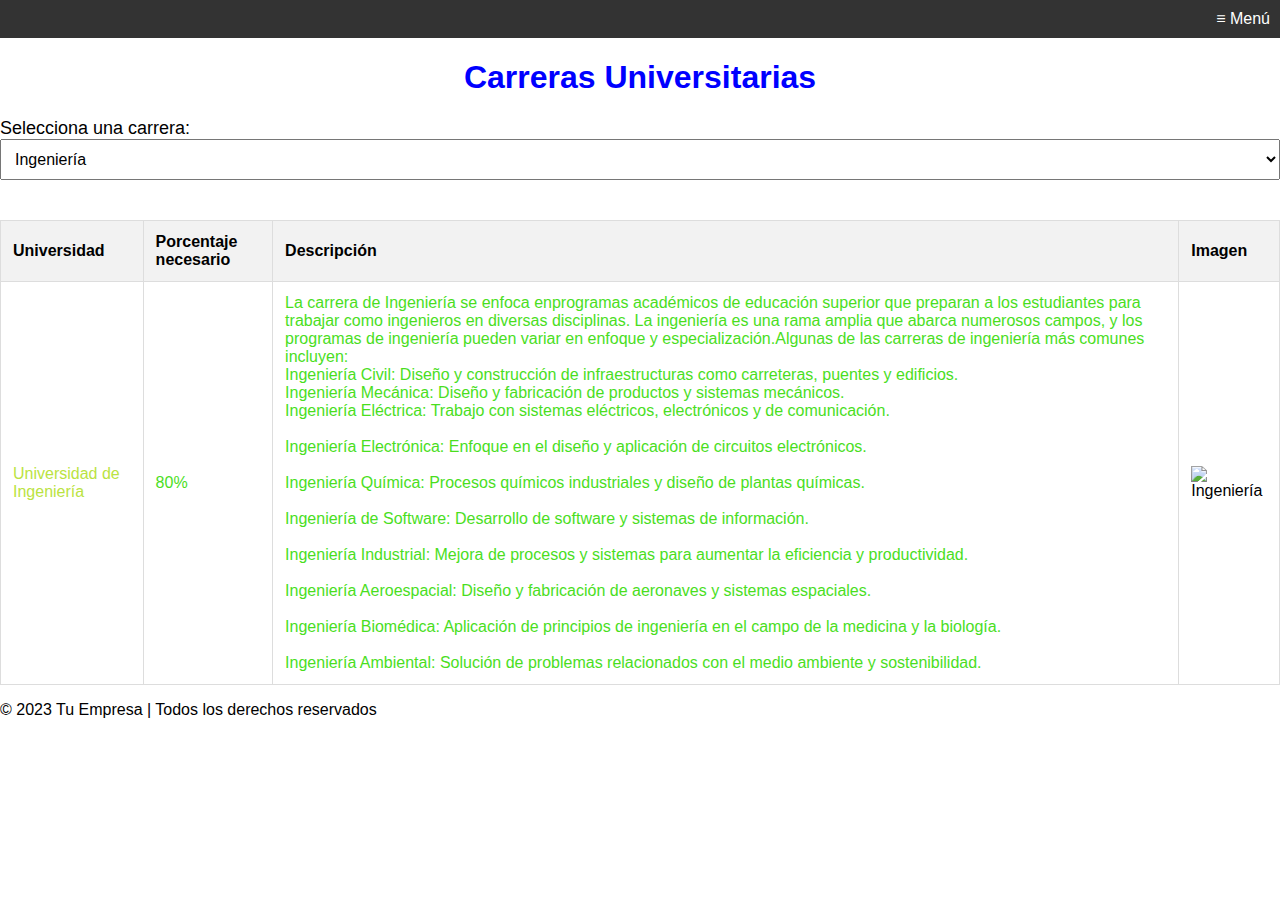
==== index.html @ 92fb075a "Create index.html" ====
<!DOCTYPE html>
<html lang="es">
<head>       
    <meta charset="UTF-8">
    <meta name="viewport" content="width=device-width, initial-scale=1.0">
    <title>Carreras Universitarias</title>
    <link rel="icon" type="image/jpg" href="foto.png">
      <link rel="styles.css" href="styles.css">
    <style>
        body {
            background-image: url('foto1.jpeg');
             background-size: cover; /* Para cubrir todo el fondo */
            font-family: 'Arial', sans-serif;
            margin: 0;
            padding: 0;
            background-color: #CBE12B
            margin: 0;
            padding: 0;
          
        }

        header {
            background-color: #333;
            color: #fff;
            padding: 10px;
            text-align: right;
        }

        nav {
            display: none;
            position: fixed;
            top: 60px;
            right: 0;
            width: 100%;
            background-color: #333;
            padding: 10px;
            overflow-x: auto; /* Agregamos una barra de desplazamiento horizontal */
            max-width: 100vw; /* Limitamos la anchura del menú */
        }

        nav a {
            display: block;
            color: #fff;
            text-decoration: none;
            padding: 8px;
            margin-bottom: 5px;
        }

        nav a:hover {
            background-color: #555;
        }

        #menuIcon {
            display: none;
            cursor: pointer;
        }

        @media only screen and (max-width: 600px) {
            nav {
                display: none;
                position: static;
                width: 100%;
                text-align: center;
                background-color: #333;
            }

            nav a {
                display: inline-block;
                margin: 0 10px;
            }

            #menuIcon {
                display: block;
            }
        }

        h1 {
            text-align: center;
            color: #333;
        }

        label {
            display: block;
            margin-top: 10px;
            font-size: 18px;
        }

        select {
            padding: 10px;
            font-size: 16px;
            width: 100%;
            margin-bottom: 20px;
        }

        table {
            width: 100%;
            border-collapse: collapse;
            margin-top: 20px;
        }

        th, td {
            border: 1px solid #ddd;
            padding: 12px;
            text-align: left;
        }

        th {
            background-color: #f2f2f2;
        }

        tr:hover {
            background-color: #e5e5e5;
        }

        img {
            max-width: 100px;
            height: auto;
        }

        /* Estilo adicional para la tabla en pantallas pequeñas */
        @media only screen and (max-width: 600px) {
            table {
                border: 1px solid #ddd;
            }

            th, td {
                border: none;
                border-bottom: 1px solid #ddd;
                display: block;
                text-align: center;
            }

            th {
                background-color: #f4f4f4;
            }

            header {
                text-align: left;
            }
        }
    </style>
</head>
<body>

    <header>
   

        <span id="uno.js">&#8801; Menú</span>
        <nav>
            <a href="pi.html" target="_blank">Principal</a>
            <a href="se.html" target="_blank">Secundarios</a>
            <!-- Agrega más enlaces según sea necesario -->
        </nav>
    </header>

    <h1 style="color: blue;"> Carreras Universitarias</h1>

    <label for="carreras">Selecciona una carrera:</label>
    <select id="carreras" onchange="mostrarPorcentaje()">
        <option value="ingenieria" style="color: blue;">Ingeniería</option>
        <option value="medicina" style="color: blue;">Medicina</option>
        <option value="economia" style="color: blue;" >Economía</option>
        <!-- Agrega más opciones según sea necesario -->
    </select>
  
    <table id="tablaPorcentaje">
        <tr>
            <th>Universidad</th>
            <th>Porcentaje necesario</th>
            <th>Descripción</th>
            <th>Imagen</th>
        </tr>
        <tr id="ingenieria">
            <td style="color: #BAE342">Universidad de Ingeniería</td>
            <td  style="color: #4ADE1E">80%</td>
            <td style="color: #4ADE1E">La carrera de Ingeniería se enfoca enprogramas académicos de educación superior que preparan a los estudiantes para trabajar como ingenieros en diversas disciplinas. La ingeniería es una rama amplia que abarca numerosos campos, y los programas de ingeniería pueden variar en enfoque y especialización.Algunas de las carreras de ingeniería más comunes incluyen:

     <br> Ingeniería Civil: Diseño y construcción de infraestructuras como carreteras, puentes y edificios.

       <br>Ingeniería Mecánica: Diseño y fabricación de productos y sistemas mecánicos.

 <br>Ingeniería Eléctrica: Trabajo con sistemas eléctricos, electrónicos y de comunicación.
 <br>
 <br>Ingeniería Electrónica: Enfoque en el diseño y aplicación de circuitos electrónicos.
 <br>
 <br>Ingeniería Química: Procesos químicos industriales y diseño de plantas químicas.
 <br>
 <br>Ingeniería de Software: Desarrollo de software y sistemas de información.
 <br>
 <br>Ingeniería Industrial: Mejora de procesos y sistemas para aumentar la eficiencia y productividad.
 <br>
 <br>Ingeniería Aeroespacial: Diseño y fabricación de aeronaves y sistemas espaciales.
 <br>
 <br>Ingeniería Biomédica: Aplicación de principios de ingeniería en el campo de la medicina y la biología.
 <br>
 <br>Ingeniería Ambiental: Solución de problemas relacionados con el medio ambiente y sostenibilidad.</td>
            <td><img src="foto.jpg" alt="Ingeniería" height="400"></td>
        </tr>

        <tr id="medicina" style="display:none" >
            <td style="color: #BAE342">Universidad de Medicina</td>
            <td  style="color: #4ADE1E">90%</td>
            <td style="color: #4ADE1E">La carrera de Medicina se centra en la disciplina académica y profesional que prepara a los estudiantes para convertirse en médicos, profesionales de la salud que diagnostican, tratan y previenen enfermedades en seres humanos. Aquí hay algunos aspectos clave de la carrera de medicina:

<br>Duración del Programa:

La duración de la carrera de medicina varía según el país, pero generalmente, se lleva a cabo a nivel universitario y suele durar entre 5 y 7 años.
<br>Requisitos de Admisión:

Los requisitos de admisión pueden variar según la institución y el país. Sin embargo, en la mayoría de los casos, se requiere un título de educación secundaria, y se deben aprobar exámenes de ingreso específicos.
<br>Estructura del Programa:

Los primeros años suelen centrarse en cursos teóricos y científicos, como anatomía, fisiología, bioquímica y microbiología.
A medida que avanzan, los estudiantes participan en prácticas clínicas y rotaciones en hospitales para adquirir experiencia práctica.
<br>Especializaciones y Residencia:

Después de completar la carrera de medicina, muchos médicos eligen especializarse en un área específica, como cirugía, pediatría, ginecología, etc.
Para especializarse, los médicos suelen realizar programas de residencia que pueden durar varios años.
<br>Licencia y Certificación:

Después de completar la educación y la residencia, los médicos deben obtener una licencia para practicar. Esto generalmente implica aprobar un examen de licencia médica.
Algunos médicos también buscan certificaciones adicionales en sus áreas de especialización.
<br>Ética y Deontología Médica:

La ética médica es un componente crucial de la formación médica. Los estudiantes aprenden sobre la responsabilidad, la confidencialidad y la relación médico-paciente.
<br>Desarrollo Profesional Continuo:

Dado que la medicina es un campo en constante evolución, los médicos participan en el desarrollo profesional continuo para mantenerse actualizados sobre avances médicos, tecnologías y prácticas.
<br>Habilidades Personales:
Además de los conocimientos técnicos, los médicos necesitan habilidades interpersonales, empatía y habilidades de comunicación efectivas para interactuar adecuadamente con los pacientes y otros profesionales de la salud..</td>
            <td><img src="medicina.jpeg" alt="Medicina"></td>
        </tr>

        <tr id="economia" style="display:none" >
            <td style="color:#BAE342" >Universidad de Economía</td>
            <td  style="color: #4ADE1E">75%</td>
            <td style="color: #4ADE1E">La carrera de Economía aborda la disciplina que estudia cómo se asignan los recursos escasos para satisfacer las necesidades humanas. Aquí hay algunos conceptos clave relacionados con la economía:

<br>Oferta y Demanda:
La ley de oferta y demanda es fundamental en economía. Establece que el precio de un bien o servicio se establece en el punto donde la cantidad ofrecida es igual a la cantidad demandada.
<br>Mercados:
Los mercados son lugares o plataformas donde compradores y vendedores se encuentran para realizar transacciones. Pueden ser físicos (como un mercado local) o virtuales (como un mercado en línea).
<br>Producción y Costos:
La economía analiza cómo se produce y se distribuye la riqueza. Esto implica estudiar la producción de bienes y servicios, así como los costos asociados con esa producción.
<br>Macroeconomía:

La macroeconomía se centra en el estudio de la economía en su conjunto. Analiza indicadores como el producto interno bruto (PIB), la tasa de desempleo y la inflación.
<br>Microeconomía:

La microeconomía se enfoca en unidades económicas individuales, como empresas y consumidores. Examina cómo toman decisiones y cómo interactúan en el mercado.
<br>Política Monetaria y Fiscal:

Los gobiernos y los bancos centrales utilizan la política monetaria y fiscal para influir en la economía. La política monetaria implica el control de la oferta de dinero y las tasas de interés, mientras que la fiscal se refiere al manejo de los ingresos y gastos del gobierno.
<br>Ciclos Económicos:

Las economías tienden a experimentar ciclos de expansión y contracción. Los periodos de crecimiento suelen ir seguidos de recesiones. Los economistas estudian estos ciclos para entender mejor la dinámica económica.
<br>Comercio Internacional:

El comercio internacional es crucial en la economía global. Los países participan en el intercambio de bienes y servicios para aprovechar las ventajas comparativas y mejorar su bienestar económico.
<br>Desarrollo Económico:

La economía también aborda cuestiones de desarrollo económico, analizando cómo los países pueden mejorar sus estándares de vida a lo largo del tiempo.
<br>Economía del Comportamiento:

Este es un campo emergente que combina la psicología con la economía para comprender cómo las personas toman decisiones económicas y cómo esos comportamientos afectan la economía en general.</td>
</p>
            <td><img src="economia.jpeg" alt="Economía"></td>
        </tr>
        <!-- Agrega más filas según sea necesario -->
    </table>
    <script>
        function mostrarPorcentaje() {
            var seleccion = document.getElementById("carreras").value;
            var filas = document.getElementsByTagName("tr");

            for (var i = 0; i < filas.length; i++) {
                if (filas[i].id === seleccion) {
                    filas[i].style.display = "";
                } else {
                    filas[i].style.display = "none";
                }
            }
        }

        // JavaScript para mostrar/ocultar el menú en pantallas pequeñas
        document.getElementById("uno.js").addEventListener("click", function () {
            var nav = document.querySelector("nav");
            nav.style.display = nav.style.display === "block" ? "none" : "block";
        });
    </script>
 <footer>
        <p>&copy; 2023 Tu Empresa | Todos los derechos reservados</p>
    </footer>

</body>
</html>
<!DOCTYPE html>
<html lang="es">
<head>
    <head>
    <meta charset="UTF-8">
    <meta name="viewport" content="width=device-width, initial-scale=1.0">
<body>
    <!-- Contenido de tu página -->
    <!-- ... (el mismo contenido HTML que en el ejemplo anterior) -->
    
    <!-- Pestaña en el lado derecho -->
    <div class="tab"></div> 
    <script>
        // JavaScript para hacer que la pestaña sea interactiva (opcional)
        const tab = document.querySelector(".tab");
        tab.addEventListener("click", () => {
            // Acción al hacer clic en la pestaña (puede ser un desplazamiento suave o algo similar)
            // Ejemplo: window.scrollTo(0, document.body.scrollHeight);
        });
    </script>
    <!-- ... (código HTML anterior) -->
<!-- Contenido adicional oculto -->
<div class="tab-content">
</div>
</body>
</html>
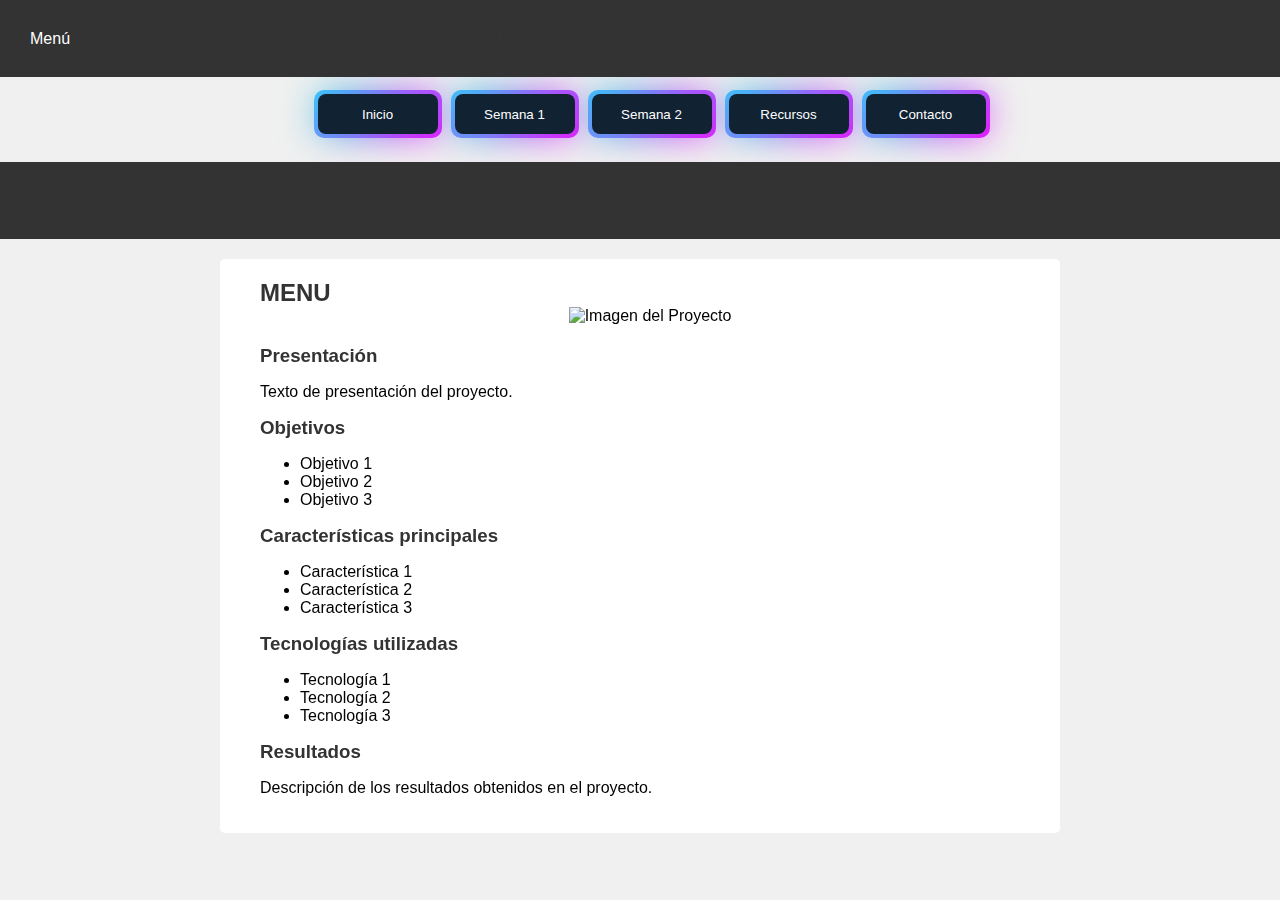
==== commit 4e52a294: "Add files via upload" ====
--- a/index.html
+++ b/index.html
@@ -1,322 +1,287 @@
-<!DOCTYPE html>
-<html lang="es">
-<head>       
-    <meta charset="UTF-8">
-    <meta name="viewport" content="width=device-width, initial-scale=1.0">
-    <title>Carreras Universitarias</title>
-    <link rel="icon" type="image/jpg" href="foto.png">
-      <link rel="styles.css" href="styles.css">
-    <style>
-        body {
-            background-image: url('foto1.jpeg');
-             background-size: cover; /* Para cubrir todo el fondo */
-            font-family: 'Arial', sans-serif;
-            margin: 0;
-            padding: 0;
-            background-color: #CBE12B
-            margin: 0;
-            padding: 0;
-          
-        }
-
-        header {
-            background-color: #333;
-            color: #fff;
-            padding: 10px;
-            text-align: right;
-        }
-
-        nav {
-            display: none;
-            position: fixed;
-            top: 60px;
-            right: 0;
-            width: 100%;
-            background-color: #333;
-            padding: 10px;
-            overflow-x: auto; /* Agregamos una barra de desplazamiento horizontal */
-            max-width: 100vw; /* Limitamos la anchura del menú */
-        }
-
-        nav a {
-            display: block;
-            color: #fff;
-            text-decoration: none;
-            padding: 8px;
-            margin-bottom: 5px;
-        }
-
-        nav a:hover {
-            background-color: #555;
-        }
-
-        #menuIcon {
-            display: none;
-            cursor: pointer;
-        }
-
-        @media only screen and (max-width: 600px) {
-            nav {
-                display: none;
-                position: static;
-                width: 100%;
-                text-align: center;
-                background-color: #333;
-            }
-
-            nav a {
-                display: inline-block;
-                margin: 0 10px;
-            }
-
-            #menuIcon {
-                display: block;
-            }
-        }
-
-        h1 {
-            text-align: center;
-            color: #333;
-        }
-
-        label {
-            display: block;
-            margin-top: 10px;
-            font-size: 18px;
-        }
-
-        select {
-            padding: 10px;
-            font-size: 16px;
-            width: 100%;
-            margin-bottom: 20px;
-        }
-
-        table {
-            width: 100%;
-            border-collapse: collapse;
-            margin-top: 20px;
-        }
-
-        th, td {
-            border: 1px solid #ddd;
-            padding: 12px;
-            text-align: left;
-        }
-
-        th {
-            background-color: #f2f2f2;
-        }
-
-        tr:hover {
-            background-color: #e5e5e5;
-        }
-
-        img {
-            max-width: 100px;
-            height: auto;
-        }
-
-        /* Estilo adicional para la tabla en pantallas pequeñas */
-        @media only screen and (max-width: 600px) {
-            table {
-                border: 1px solid #ddd;
-            }
-
-            th, td {
-                border: none;
-                border-bottom: 1px solid #ddd;
-                display: block;
-                text-align: center;
-            }
-
-            th {
-                background-color: #f4f4f4;
-            }
-
-            header {
-                text-align: left;
-            }
-        }
-    </style>
-</head>
-<body>
-
-    <header>
-   
-
-        <span id="uno.js">&#8801; Menú</span>
-        <nav>
-            <a href="pi.html" target="_blank">Principal</a>
-            <a href="se.html" target="_blank">Secundarios</a>
-            <!-- Agrega más enlaces según sea necesario -->
-        </nav>
-    </header>
-
-    <h1 style="color: blue;"> Carreras Universitarias</h1>
-
-    <label for="carreras">Selecciona una carrera:</label>
-    <select id="carreras" onchange="mostrarPorcentaje()">
-        <option value="ingenieria" style="color: blue;">Ingeniería</option>
-        <option value="medicina" style="color: blue;">Medicina</option>
-        <option value="economia" style="color: blue;" >Economía</option>
-        <!-- Agrega más opciones según sea necesario -->
-    </select>
-  
-    <table id="tablaPorcentaje">
-        <tr>
-            <th>Universidad</th>
-            <th>Porcentaje necesario</th>
-            <th>Descripción</th>
-            <th>Imagen</th>
-        </tr>
-        <tr id="ingenieria">
-            <td style="color: #BAE342">Universidad de Ingeniería</td>
-            <td  style="color: #4ADE1E">80%</td>
-            <td style="color: #4ADE1E">La carrera de Ingeniería se enfoca enprogramas académicos de educación superior que preparan a los estudiantes para trabajar como ingenieros en diversas disciplinas. La ingeniería es una rama amplia que abarca numerosos campos, y los programas de ingeniería pueden variar en enfoque y especialización.Algunas de las carreras de ingeniería más comunes incluyen:
-
-     <br> Ingeniería Civil: Diseño y construcción de infraestructuras como carreteras, puentes y edificios.
-
-       <br>Ingeniería Mecánica: Diseño y fabricación de productos y sistemas mecánicos.
-
- <br>Ingeniería Eléctrica: Trabajo con sistemas eléctricos, electrónicos y de comunicación.
- <br>
- <br>Ingeniería Electrónica: Enfoque en el diseño y aplicación de circuitos electrónicos.
- <br>
- <br>Ingeniería Química: Procesos químicos industriales y diseño de plantas químicas.
- <br>
- <br>Ingeniería de Software: Desarrollo de software y sistemas de información.
- <br>
- <br>Ingeniería Industrial: Mejora de procesos y sistemas para aumentar la eficiencia y productividad.
- <br>
- <br>Ingeniería Aeroespacial: Diseño y fabricación de aeronaves y sistemas espaciales.
- <br>
- <br>Ingeniería Biomédica: Aplicación de principios de ingeniería en el campo de la medicina y la biología.
- <br>
- <br>Ingeniería Ambiental: Solución de problemas relacionados con el medio ambiente y sostenibilidad.</td>
-            <td><img src="foto.jpg" alt="Ingeniería" height="400"></td>
-        </tr>
-
-        <tr id="medicina" style="display:none" >
-            <td style="color: #BAE342">Universidad de Medicina</td>
-            <td  style="color: #4ADE1E">90%</td>
-            <td style="color: #4ADE1E">La carrera de Medicina se centra en la disciplina académica y profesional que prepara a los estudiantes para convertirse en médicos, profesionales de la salud que diagnostican, tratan y previenen enfermedades en seres humanos. Aquí hay algunos aspectos clave de la carrera de medicina:
-
-<br>Duración del Programa:
-
-La duración de la carrera de medicina varía según el país, pero generalmente, se lleva a cabo a nivel universitario y suele durar entre 5 y 7 años.
-<br>Requisitos de Admisión:
-
-Los requisitos de admisión pueden variar según la institución y el país. Sin embargo, en la mayoría de los casos, se requiere un título de educación secundaria, y se deben aprobar exámenes de ingreso específicos.
-<br>Estructura del Programa:
-
-Los primeros años suelen centrarse en cursos teóricos y científicos, como anatomía, fisiología, bioquímica y microbiología.
-A medida que avanzan, los estudiantes participan en prácticas clínicas y rotaciones en hospitales para adquirir experiencia práctica.
-<br>Especializaciones y Residencia:
-
-Después de completar la carrera de medicina, muchos médicos eligen especializarse en un área específica, como cirugía, pediatría, ginecología, etc.
-Para especializarse, los médicos suelen realizar programas de residencia que pueden durar varios años.
-<br>Licencia y Certificación:
-
-Después de completar la educación y la residencia, los médicos deben obtener una licencia para practicar. Esto generalmente implica aprobar un examen de licencia médica.
-Algunos médicos también buscan certificaciones adicionales en sus áreas de especialización.
-<br>Ética y Deontología Médica:
-
-La ética médica es un componente crucial de la formación médica. Los estudiantes aprenden sobre la responsabilidad, la confidencialidad y la relación médico-paciente.
-<br>Desarrollo Profesional Continuo:
-
-Dado que la medicina es un campo en constante evolución, los médicos participan en el desarrollo profesional continuo para mantenerse actualizados sobre avances médicos, tecnologías y prácticas.
-<br>Habilidades Personales:
-Además de los conocimientos técnicos, los médicos necesitan habilidades interpersonales, empatía y habilidades de comunicación efectivas para interactuar adecuadamente con los pacientes y otros profesionales de la salud..</td>
-            <td><img src="medicina.jpeg" alt="Medicina"></td>
-        </tr>
-
-        <tr id="economia" style="display:none" >
-            <td style="color:#BAE342" >Universidad de Economía</td>
-            <td  style="color: #4ADE1E">75%</td>
-            <td style="color: #4ADE1E">La carrera de Economía aborda la disciplina que estudia cómo se asignan los recursos escasos para satisfacer las necesidades humanas. Aquí hay algunos conceptos clave relacionados con la economía:
-
-<br>Oferta y Demanda:
-La ley de oferta y demanda es fundamental en economía. Establece que el precio de un bien o servicio se establece en el punto donde la cantidad ofrecida es igual a la cantidad demandada.
-<br>Mercados:
-Los mercados son lugares o plataformas donde compradores y vendedores se encuentran para realizar transacciones. Pueden ser físicos (como un mercado local) o virtuales (como un mercado en línea).
-<br>Producción y Costos:
-La economía analiza cómo se produce y se distribuye la riqueza. Esto implica estudiar la producción de bienes y servicios, así como los costos asociados con esa producción.
-<br>Macroeconomía:
-
-La macroeconomía se centra en el estudio de la economía en su conjunto. Analiza indicadores como el producto interno bruto (PIB), la tasa de desempleo y la inflación.
-<br>Microeconomía:
-
-La microeconomía se enfoca en unidades económicas individuales, como empresas y consumidores. Examina cómo toman decisiones y cómo interactúan en el mercado.
-<br>Política Monetaria y Fiscal:
-
-Los gobiernos y los bancos centrales utilizan la política monetaria y fiscal para influir en la economía. La política monetaria implica el control de la oferta de dinero y las tasas de interés, mientras que la fiscal se refiere al manejo de los ingresos y gastos del gobierno.
-<br>Ciclos Económicos:
-
-Las economías tienden a experimentar ciclos de expansión y contracción. Los periodos de crecimiento suelen ir seguidos de recesiones. Los economistas estudian estos ciclos para entender mejor la dinámica económica.
-<br>Comercio Internacional:
-
-El comercio internacional es crucial en la economía global. Los países participan en el intercambio de bienes y servicios para aprovechar las ventajas comparativas y mejorar su bienestar económico.
-<br>Desarrollo Económico:
-
-La economía también aborda cuestiones de desarrollo económico, analizando cómo los países pueden mejorar sus estándares de vida a lo largo del tiempo.
-<br>Economía del Comportamiento:
-
-Este es un campo emergente que combina la psicología con la economía para comprender cómo las personas toman decisiones económicas y cómo esos comportamientos afectan la economía en general.</td>
-</p>
-            <td><img src="economia.jpeg" alt="Economía"></td>
-        </tr>
-        <!-- Agrega más filas según sea necesario -->
-    </table>
-    <script>
-        function mostrarPorcentaje() {
-            var seleccion = document.getElementById("carreras").value;
-            var filas = document.getElementsByTagName("tr");
-
-            for (var i = 0; i < filas.length; i++) {
-                if (filas[i].id === seleccion) {
-                    filas[i].style.display = "";
-                } else {
-                    filas[i].style.display = "none";
-                }
-            }
-        }
-
-        // JavaScript para mostrar/ocultar el menú en pantallas pequeñas
-        document.getElementById("uno.js").addEventListener("click", function () {
-            var nav = document.querySelector("nav");
-            nav.style.display = nav.style.display === "block" ? "none" : "block";
-        });
-    </script>
- <footer>
-        <p>&copy; 2023 Tu Empresa | Todos los derechos reservados</p>
-    </footer>
-
-</body>
-</html>
-<!DOCTYPE html>
-<html lang="es">
-<head>
-    <head>
-    <meta charset="UTF-8">
-    <meta name="viewport" content="width=device-width, initial-scale=1.0">
-<body>
-    <!-- Contenido de tu página -->
-    <!-- ... (el mismo contenido HTML que en el ejemplo anterior) -->
-    
-    <!-- Pestaña en el lado derecho -->
-    <div class="tab"></div> 
-    <script>
-        // JavaScript para hacer que la pestaña sea interactiva (opcional)
-        const tab = document.querySelector(".tab");
-        tab.addEventListener("click", () => {
-            // Acción al hacer clic en la pestaña (puede ser un desplazamiento suave o algo similar)
-            // Ejemplo: window.scrollTo(0, document.body.scrollHeight);
-        });
-    </script>
-    <!-- ... (código HTML anterior) -->
-<!-- Contenido adicional oculto -->
-<div class="tab-content">
-</div>
-</body>
-</html>
+<!DOCTYPE html>
+<html lang="es">
+<head>
+  <meta charset="UTF-8">
+  <meta name="viewport" content="width=device-width, initial-scale=1.0">
+  <title>Presentación del Proyecto</title>
+    <link rel="menu.css" href="menu.css">
+   <style>
+        /* Estilos CSS para la página web */
+        body {
+            font-family: Arial, sans-serif;
+            margin: 0;
+            padding: 20px;
+        }
+        
+        header {
+            text-align: center;
+            padding: 17px;
+            background-color: #1234;
+        }
+        
+        h1 {
+            margin: 0;
+        }
+        
+        nav {
+            margin-top: 17px;
+            text-align: center;
+        }
+        
+        nav ul {
+            list-style-type: none;
+            margin: 10;
+            padding: 10;
+        }
+        
+        nav ul li {
+            display: inline-block;
+            margin-right: 17px;
+        }
+        
+        nav ul li a {
+            text-decoration: none;
+            color: #567;
+            padding: 7px;
+        }
+        
+        section {
+            margin-top: 28px;
+        }
+        
+        footer {
+            text-align: center;
+            padding: 10px;
+            background-color: #f2f2f2;
+        }
+    </style>
+</head>
+<body>
+    <header>
+        <h1>Tu Página Educativa</h1>
+    </header>
+  <style>
+    button {
+      position: relative;
+      width: 120px;
+      height: 40px;
+      background-color: #123;
+      display: flex;
+      align-items: center;
+      color: white;
+      flex-direction: column;
+      justify-content: center;
+      border: none;
+      padding: 12px;
+      gap: 12px;
+      border-radius: 8px;
+      cursor: pointer;
+    }
+
+    .button::before {
+      content: '';
+      position: absolute;
+      inset: 0;
+      left: -4px;
+      top: -1px;
+      margin: auto;
+      width: 128px;
+      height: 48px;
+      border-radius: 10px;
+      background: linear-gradient(-45deg, #e81cff 0%, #40c9ff 100%);
+      z-index: -10;
+      pointer-events: none;
+      transition: all 0.6s cubic-bezier(0.175, 0.885, 0.32, 1.275);
+    }
+
+    .button::after {
+      content: "";
+      z-index: -1;
+      position: absolute;
+      inset: 0;
+      background: linear-gradient(-45deg, #fc00ff 0%, #00dbde 100%);
+      transform: translate3d(0, 0, 0) scale(0.95);
+      filter: blur(20px);
+    }
+
+    .button:hover::after {
+      filter: blur(30px);
+    }
+
+    .button:hover::before {
+      transform: rotate(-180deg);
+    }
+
+    .button:active::before {
+      scale: 0.7;
+    }
+  </style>
+   <nav>
+       <ul>
+  <li><button class="button">Inicio</button>
+  <li><button class="button">Semana 1</button>
+  <li><button class="button">Semana 2</button>
+  <li><button class="button">Recursos</button>
+  <li><button class="button">Contacto</button>
+       </ul>
+    </nav>
+    <section>
+  <style>
+    /* Estilos para el cuerpo de la página */
+    body {
+      font-family: Arial, sans-serif;
+      margin: 0;
+      padding: 0;
+      background-color: #f0f0f0; /* Color de fondo */
+    }
+    
+    /* Estilos para el encabezado */
+    header {
+      background-color: #333;
+      padding: 20px;
+      color: #fff;
+      text-align: center;
+    }
+    
+    /* Estilos para los títulos */
+    h1, h2, h3 {
+      margin: 0;
+      color: #333;
+    }
+    
+    /* Estilos para el contenido principal */
+    main {
+      display: flex;
+      max-width: 800px;
+      margin: 20px auto;
+      padding: 20px;
+      background-color: #fff;
+      border-radius: 5px;
+    }
+    
+    /* Estilos para el menú lateral */
+    .sidebar {
+      flex: 0 0 200px;
+      background-color: #333;
+      color: #fff;
+      padding: 20px;
+      display: none;
+    }
+    
+    .sidebar ul {
+      list-style-type: none;
+      padding: 0;
+      margin: 0;
+    }
+    
+    .sidebar li {
+      margin-bottom: 10px;
+    }
+    
+    .sidebar a {
+      text-decoration: none;
+      color: #fff;
+      font-weight: bold;
+    }
+    
+    /* Estilos para el botón de desplegar el menú */
+    #menu-button {
+      position: fixed;
+      top: 20px;
+      left: 20px;
+      display: block;
+      background-color: #333;
+      color: #fff;
+      padding: 10px;
+      text-align: center;
+      cursor: pointer;
+      z-index: 9999;
+    }
+    
+    /* Estilos para el contenido principal */
+    .content {
+      flex: 1;
+      padding-left: 20px;
+    }
+    
+    /* Estilos para las imágenes del proyecto */
+    .project-image {
+      text-align: center;
+    }
+    
+    .project-image img {
+      max-width: 100%;
+      height: auto;
+      margin-bottom: 20px;
+    }
+    
+    /* Estilos para la descripción del proyecto */
+    .project-description {
+      text-align: justify;
+    }
+  </style>
+  <script>
+    // Función para desplegar/ocultar el menú lateral
+    function toggleMenu() {
+      var sidebar = document.getElementById('sidebar');
+      sidebar.style.display = (sidebar.style.display === 'none') ? 'block' : 'none';
+    }
+  </script>
+</head>
+<body>
+  <header>
+    <h1>Presentación del Proyecto</h1>
+  </header>
+  
+  <main>
+    <div class="sidebar" id="sidebar">
+      <ul>
+        <li><a href="#inicio">Inicio</a></li>
+        <li><img src="imagen.jpg" alt="50"></li>
+        <li><a href="#presentacion">Presentación</a></li>
+        <li><a href="#objetivos">Objetivos</a></li>
+        <li><a href="#caracteristicas">Coctactos</a></li>
+      </ul>
+    </div>
+    
+    <div class="content">
+      <div id="menu-button" onclick="toggleMenu()">Menú</div>
+      
+      <h2 id="inicio">MENU</h2>
+      
+      <div class="project-image">
+        <img src="imagen-proyecto.jpg" alt="Imagen del Proyecto">
+      </div>
+      
+      <div class="project-description">
+        <h3 id="presentacion">Presentación</h3>
+        <p>Texto de presentación del proyecto.</p>
+        
+        <h3 id="objetivos">Objetivos</h3>
+        <ul>
+          <li>Objetivo 1</li>
+          <li>Objetivo 2</li>
+          <li>Objetivo 3</li>
+        </ul>
+        
+        <h3 id="caracteristicas">Características principales</h3>
+        <ul>
+          <li>Característica 1</li>
+          <li>Característica 2</li>
+          <li>Característica 3</li>
+        </ul>
+        
+        <h3 id="tecnologias">Tecnologías utilizadas</h3>
+        <ul>
+          <li>Tecnología 1</li>
+          <li>Tecnología 2</li>
+          <li>Tecnología 3</li>
+        </ul>
+        
+        <h3 id="resultados">Resultados</h3>
+        <p>Descripción de los resultados obtenidos en el proyecto.</p>
+      </div>
+    </div>
+  </main>
+</body>
+</html>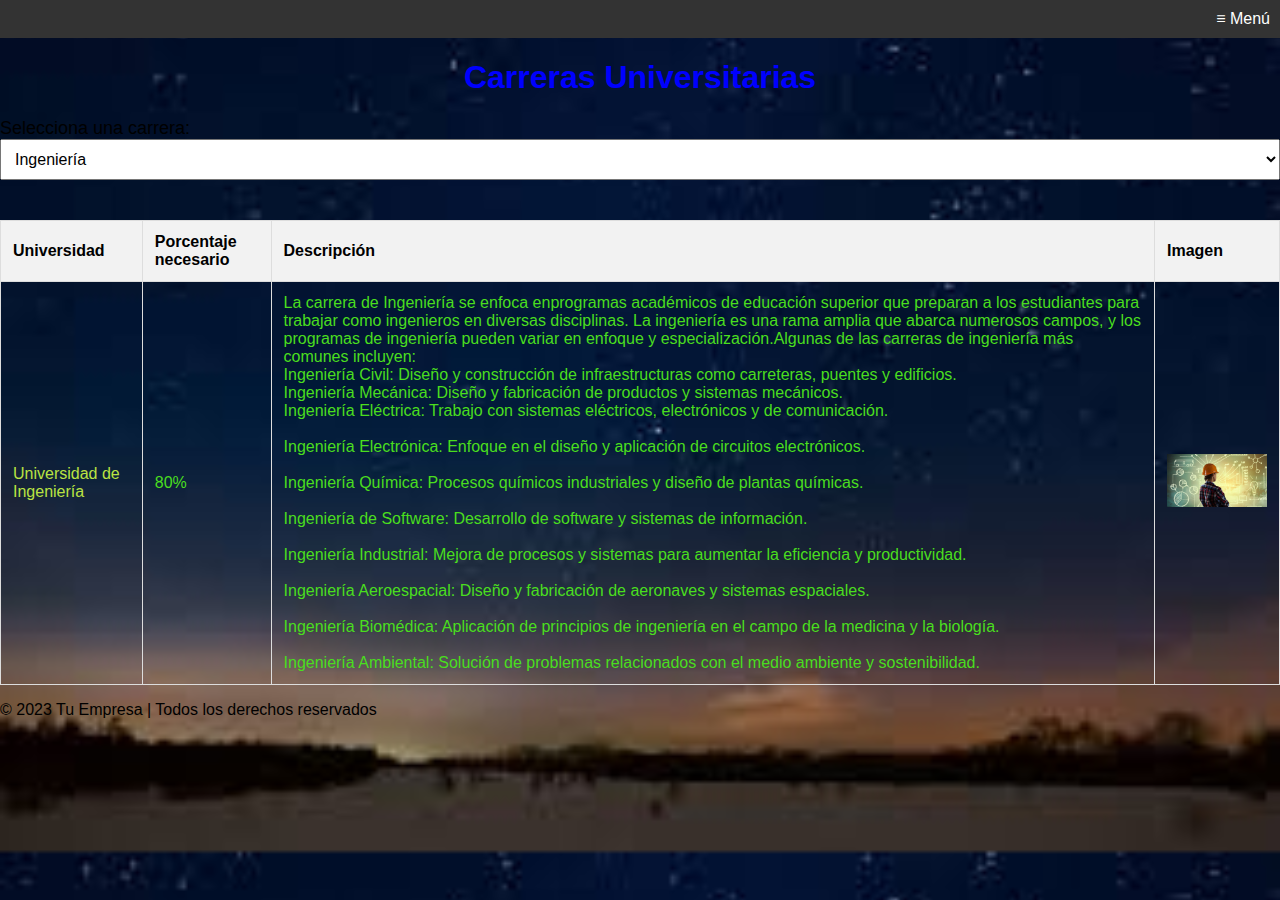
==== commit f8757ebc: "Update index.html" ====
--- a/index.html
+++ b/index.html
@@ -1,287 +1,322 @@
+<!DOCTYPE html>
+<html lang="es">
+<head>       
+    <meta charset="UTF-8">
+    <meta name="viewport" content="width=device-width, initial-scale=1.0">
+    <title>Carreras Universitarias</title>
+    <link rel="icon" type="image/jpg" href="foto.png">
+      <link rel="styles.css" href="styles.css">
+    <style>
+        body {
+            background-image: url('foto1.jpeg');
+             background-size: cover; /* Para cubrir todo el fondo */
+            font-family: 'Arial', sans-serif;
+            margin: 0;
+            padding: 0;
+            background-color: #CBE12B
+            margin: 0;
+            padding: 0;
+          
+        }
+
+        header {
+            background-color: #333;
+            color: #fff;
+            padding: 10px;
+            text-align: right;
+        }
+
+        nav {
+            display: none;
+            position: fixed;
+            top: 60px;
+            right: 0;
+            width: 100%;
+            background-color: #333;
+            padding: 10px;
+            overflow-x: auto; /* Agregamos una barra de desplazamiento horizontal */
+            max-width: 100vw; /* Limitamos la anchura del menú */
+        }
+
+        nav a {
+            display: block;
+            color: #fff;
+            text-decoration: none;
+            padding: 8px;
+            margin-bottom: 5px;
+        }
+
+        nav a:hover {
+            background-color: #555;
+        }
+
+        #menuIcon {
+            display: none;
+            cursor: pointer;
+        }
+
+        @media only screen and (max-width: 600px) {
+            nav {
+                display: none;
+                position: static;
+                width: 100%;
+                text-align: center;
+                background-color: #333;
+            }
+
+            nav a {
+                display: inline-block;
+                margin: 0 10px;
+            }
+
+            #menuIcon {
+                display: block;
+            }
+        }
+
+        h1 {
+            text-align: center;
+            color: #333;
+        }
+
+        label {
+            display: block;
+            margin-top: 10px;
+            font-size: 18px;
+        }
+
+        select {
+            padding: 10px;
+            font-size: 16px;
+            width: 100%;
+            margin-bottom: 20px;
+        }
+
+        table {
+            width: 100%;
+            border-collapse: collapse;
+            margin-top: 20px;
+        }
+
+        th, td {
+            border: 1px solid #ddd;
+            padding: 12px;
+            text-align: left;
+        }
+
+        th {
+            background-color: #f2f2f2;
+        }
+
+        tr:hover {
+            background-color: #e5e5e5;
+        }
+
+        img {
+            max-width: 100px;
+            height: auto;
+        }
+
+        /* Estilo adicional para la tabla en pantallas pequeñas */
+        @media only screen and (max-width: 600px) {
+            table {
+                border: 1px solid #ddd;
+            }
+
+            th, td {
+                border: none;
+                border-bottom: 1px solid #ddd;
+                display: block;
+                text-align: center;
+            }
+
+            th {
+                background-color: #f4f4f4;
+            }
+
+            header {
+                text-align: left;
+            }
+        }
+    </style>
+</head>
+<body>
+
+    <header>
+   
+
+        <span id="uno.js">&#8801; Menú</span>
+        <nav>
+            <a href="pi.html" target="_blank">Principal</a>
+            <a href="se.html" target="_blank">Secundarios</a>
+            <!-- Agrega más enlaces según sea necesario -->
+        </nav>
+    </header>
+
+    <h1 style="color: blue;"> Carreras Universitarias</h1>
+
+    <label for="carreras">Selecciona una carrera:</label>
+    <select id="carreras" onchange="mostrarPorcentaje()">
+        <option value="ingenieria" style="color: blue;">Ingeniería</option>
+        <option value="medicina" style="color: blue;">Medicina</option>
+        <option value="economia" style="color: blue;" >Economía</option>
+        <!-- Agrega más opciones según sea necesario -->
+    </select>
+  
+    <table id="tablaPorcentaje">
+        <tr>
+            <th>Universidad</th>
+            <th>Porcentaje necesario</th>
+            <th>Descripción</th>
+            <th>Imagen</th>
+        </tr>
+        <tr id="ingenieria">
+            <td style="color: #BAE342">Universidad de Ingeniería</td>
+            <td  style="color: #4ADE1E">80%</td>
+            <td style="color: #4ADE1E">La carrera de Ingeniería se enfoca enprogramas académicos de educación superior que preparan a los estudiantes para trabajar como ingenieros en diversas disciplinas. La ingeniería es una rama amplia que abarca numerosos campos, y los programas de ingeniería pueden variar en enfoque y especialización.Algunas de las carreras de ingeniería más comunes incluyen:
+
+     <br> Ingeniería Civil: Diseño y construcción de infraestructuras como carreteras, puentes y edificios.
+
+       <br>Ingeniería Mecánica: Diseño y fabricación de productos y sistemas mecánicos.
+
+ <br>Ingeniería Eléctrica: Trabajo con sistemas eléctricos, electrónicos y de comunicación.
+ <br>
+ <br>Ingeniería Electrónica: Enfoque en el diseño y aplicación de circuitos electrónicos.
+ <br>
+ <br>Ingeniería Química: Procesos químicos industriales y diseño de plantas químicas.
+ <br>
+ <br>Ingeniería de Software: Desarrollo de software y sistemas de información.
+ <br>
+ <br>Ingeniería Industrial: Mejora de procesos y sistemas para aumentar la eficiencia y productividad.
+ <br>
+ <br>Ingeniería Aeroespacial: Diseño y fabricación de aeronaves y sistemas espaciales.
+ <br>
+ <br>Ingeniería Biomédica: Aplicación de principios de ingeniería en el campo de la medicina y la biología.
+ <br>
+ <br>Ingeniería Ambiental: Solución de problemas relacionados con el medio ambiente y sostenibilidad.</td>
+            <td><img src="foto.jpg" alt="Ingeniería" height="400"></td>
+        </tr>
+
+        <tr id="medicina" style="display:none" >
+            <td style="color: #BAE342">Universidad de Medicina</td>
+            <td  style="color: #4ADE1E">90%</td>
+            <td style="color: #4ADE1E">La carrera de Medicina se centra en la disciplina académica y profesional que prepara a los estudiantes para convertirse en médicos, profesionales de la salud que diagnostican, tratan y previenen enfermedades en seres humanos. Aquí hay algunos aspectos clave de la carrera de medicina:
+
+<br>Duración del Programa:
+
+La duración de la carrera de medicina varía según el país, pero generalmente, se lleva a cabo a nivel universitario y suele durar entre 5 y 7 años.
+<br>Requisitos de Admisión:
+
+Los requisitos de admisión pueden variar según la institución y el país. Sin embargo, en la mayoría de los casos, se requiere un título de educación secundaria, y se deben aprobar exámenes de ingreso específicos.
+<br>Estructura del Programa:
+
+Los primeros años suelen centrarse en cursos teóricos y científicos, como anatomía, fisiología, bioquímica y microbiología.
+A medida que avanzan, los estudiantes participan en prácticas clínicas y rotaciones en hospitales para adquirir experiencia práctica.
+<br>Especializaciones y Residencia:
+
+Después de completar la carrera de medicina, muchos médicos eligen especializarse en un área específica, como cirugía, pediatría, ginecología, etc.
+Para especializarse, los médicos suelen realizar programas de residencia que pueden durar varios años.
+<br>Licencia y Certificación:
+
+Después de completar la educación y la residencia, los médicos deben obtener una licencia para practicar. Esto generalmente implica aprobar un examen de licencia médica.
+Algunos médicos también buscan certificaciones adicionales en sus áreas de especialización.
+<br>Ética y Deontología Médica:
+
+La ética médica es un componente crucial de la formación médica. Los estudiantes aprenden sobre la responsabilidad, la confidencialidad y la relación médico-paciente.
+<br>Desarrollo Profesional Continuo:
+
+Dado que la medicina es un campo en constante evolución, los médicos participan en el desarrollo profesional continuo para mantenerse actualizados sobre avances médicos, tecnologías y prácticas.
+<br>Habilidades Personales:
+Además de los conocimientos técnicos, los médicos necesitan habilidades interpersonales, empatía y habilidades de comunicación efectivas para interactuar adecuadamente con los pacientes y otros profesionales de la salud..</td>
+            <td><img src="medicina.jpeg" alt="Medicina"></td>
+        </tr>
+
+        <tr id="economia" style="display:none" >
+            <td style="color:#BAE342" >Universidad de Economía</td>
+            <td  style="color: #4ADE1E">75%</td>
+            <td style="color: #4ADE1E">La carrera de Economía aborda la disciplina que estudia cómo se asignan los recursos escasos para satisfacer las necesidades humanas. Aquí hay algunos conceptos clave relacionados con la economía:
+
+<br>Oferta y Demanda:
+La ley de oferta y demanda es fundamental en economía. Establece que el precio de un bien o servicio se establece en el punto donde la cantidad ofrecida es igual a la cantidad demandada.
+<br>Mercados:
+Los mercados son lugares o plataformas donde compradores y vendedores se encuentran para realizar transacciones. Pueden ser físicos (como un mercado local) o virtuales (como un mercado en línea).
+<br>Producción y Costos:
+La economía analiza cómo se produce y se distribuye la riqueza. Esto implica estudiar la producción de bienes y servicios, así como los costos asociados con esa producción.
+<br>Macroeconomía:
+
+La macroeconomía se centra en el estudio de la economía en su conjunto. Analiza indicadores como el producto interno bruto (PIB), la tasa de desempleo y la inflación.
+<br>Microeconomía:
+
+La microeconomía se enfoca en unidades económicas individuales, como empresas y consumidores. Examina cómo toman decisiones y cómo interactúan en el mercado.
+<br>Política Monetaria y Fiscal:
+
+Los gobiernos y los bancos centrales utilizan la política monetaria y fiscal para influir en la economía. La política monetaria implica el control de la oferta de dinero y las tasas de interés, mientras que la fiscal se refiere al manejo de los ingresos y gastos del gobierno.
+<br>Ciclos Económicos:
+
+Las economías tienden a experimentar ciclos de expansión y contracción. Los periodos de crecimiento suelen ir seguidos de recesiones. Los economistas estudian estos ciclos para entender mejor la dinámica económica.
+<br>Comercio Internacional:
+
+El comercio internacional es crucial en la economía global. Los países participan en el intercambio de bienes y servicios para aprovechar las ventajas comparativas y mejorar su bienestar económico.
+<br>Desarrollo Económico:
+
+La economía también aborda cuestiones de desarrollo económico, analizando cómo los países pueden mejorar sus estándares de vida a lo largo del tiempo.
+<br>Economía del Comportamiento:
+
+Este es un campo emergente que combina la psicología con la economía para comprender cómo las personas toman decisiones económicas y cómo esos comportamientos afectan la economía en general.</td>
+</p>
+            <td><img src="economia.jpeg" alt="Economía"></td>
+        </tr>
+        <!-- Agrega más filas según sea necesario -->
+    </table>
+    <script>
+        function mostrarPorcentaje() {
+            var seleccion = document.getElementById("carreras").value;
+            var filas = document.getElementsByTagName("tr");
+
+            for (var i = 0; i < filas.length; i++) {
+                if (filas[i].id === seleccion) {
+                    filas[i].style.display = "";
+                } else {
+                    filas[i].style.display = "none";
+                }
+            }
+        }
+
+        // JavaScript para mostrar/ocultar el menú en pantallas pequeñas
+        document.getElementById("uno.js").addEventListener("click", function () {
+            var nav = document.querySelector("nav");
+            nav.style.display = nav.style.display === "block" ? "none" : "block";
+        });
+    </script>
+ <footer>
+        <p>&copy; 2023 Tu Empresa | Todos los derechos reservados</p>
+    </footer>
+
+</body>
+</html>
 <!DOCTYPE html>
 <html lang="es">
 <head>
-  <meta charset="UTF-8">
-  <meta name="viewport" content="width=device-width, initial-scale=1.0">
-  <title>Presentación del Proyecto</title>
-    <link rel="menu.css" href="menu.css">
-   <style>
-        /* Estilos CSS para la página web */
-        body {
-            font-family: Arial, sans-serif;
-            margin: 0;
-            padding: 20px;
-        }
-        
-        header {
-            text-align: center;
-            padding: 17px;
-            background-color: #1234;
-        }
-        
-        h1 {
-            margin: 0;
-        }
-        
-        nav {
-            margin-top: 17px;
-            text-align: center;
-        }
-        
-        nav ul {
-            list-style-type: none;
-            margin: 10;
-            padding: 10;
-        }
-        
-        nav ul li {
-            display: inline-block;
-            margin-right: 17px;
-        }
-        
-        nav ul li a {
-            text-decoration: none;
-            color: #567;
-            padding: 7px;
-        }
-        
-        section {
-            margin-top: 28px;
-        }
-        
-        footer {
-            text-align: center;
-            padding: 10px;
-            background-color: #f2f2f2;
-        }
-    </style>
-</head>
+    <head>
+    <meta charset="UTF-8">
+    <meta name="viewport" content="width=device-width, initial-scale=1.0">
 <body>
-    <header>
-        <h1>Tu Página Educativa</h1>
-    </header>
-  <style>
-    button {
-      position: relative;
-      width: 120px;
-      height: 40px;
-      background-color: #123;
-      display: flex;
-      align-items: center;
-      color: white;
-      flex-direction: column;
-      justify-content: center;
-      border: none;
-      padding: 12px;
-      gap: 12px;
-      border-radius: 8px;
-      cursor: pointer;
-    }
-
-    .button::before {
-      content: '';
-      position: absolute;
-      inset: 0;
-      left: -4px;
-      top: -1px;
-      margin: auto;
-      width: 128px;
-      height: 48px;
-      border-radius: 10px;
-      background: linear-gradient(-45deg, #e81cff 0%, #40c9ff 100%);
-      z-index: -10;
-      pointer-events: none;
-      transition: all 0.6s cubic-bezier(0.175, 0.885, 0.32, 1.275);
-    }
-
-    .button::after {
-      content: "";
-      z-index: -1;
-      position: absolute;
-      inset: 0;
-      background: linear-gradient(-45deg, #fc00ff 0%, #00dbde 100%);
-      transform: translate3d(0, 0, 0) scale(0.95);
-      filter: blur(20px);
-    }
-
-    .button:hover::after {
-      filter: blur(30px);
-    }
-
-    .button:hover::before {
-      transform: rotate(-180deg);
-    }
-
-    .button:active::before {
-      scale: 0.7;
-    }
-  </style>
-   <nav>
-       <ul>
-  <li><button class="button">Inicio</button>
-  <li><button class="button">Semana 1</button>
-  <li><button class="button">Semana 2</button>
-  <li><button class="button">Recursos</button>
-  <li><button class="button">Contacto</button>
-       </ul>
-    </nav>
-    <section>
-  <style>
-    /* Estilos para el cuerpo de la página */
-    body {
-      font-family: Arial, sans-serif;
-      margin: 0;
-      padding: 0;
-      background-color: #f0f0f0; /* Color de fondo */
-    }
+    <!-- Contenido de tu página -->
+    <!-- ... (el mismo contenido HTML que en el ejemplo anterior) -->
     
-    /* Estilos para el encabezado */
-    header {
-      background-color: #333;
-      padding: 20px;
-      color: #fff;
-      text-align: center;
-    }
-    
-    /* Estilos para los títulos */
-    h1, h2, h3 {
-      margin: 0;
-      color: #333;
-    }
-    
-    /* Estilos para el contenido principal */
-    main {
-      display: flex;
-      max-width: 800px;
-      margin: 20px auto;
-      padding: 20px;
-      background-color: #fff;
-      border-radius: 5px;
-    }
-    
-    /* Estilos para el menú lateral */
-    .sidebar {
-      flex: 0 0 200px;
-      background-color: #333;
-      color: #fff;
-      padding: 20px;
-      display: none;
-    }
-    
-    .sidebar ul {
-      list-style-type: none;
-      padding: 0;
-      margin: 0;
-    }
-    
-    .sidebar li {
-      margin-bottom: 10px;
-    }
-    
-    .sidebar a {
-      text-decoration: none;
-      color: #fff;
-      font-weight: bold;
-    }
-    
-    /* Estilos para el botón de desplegar el menú */
-    #menu-button {
-      position: fixed;
-      top: 20px;
-      left: 20px;
-      display: block;
-      background-color: #333;
-      color: #fff;
-      padding: 10px;
-      text-align: center;
-      cursor: pointer;
-      z-index: 9999;
-    }
-    
-    /* Estilos para el contenido principal */
-    .content {
-      flex: 1;
-      padding-left: 20px;
-    }
-    
-    /* Estilos para las imágenes del proyecto */
-    .project-image {
-      text-align: center;
-    }
-    
-    .project-image img {
-      max-width: 100%;
-      height: auto;
-      margin-bottom: 20px;
-    }
-    
-    /* Estilos para la descripción del proyecto */
-    .project-description {
-      text-align: justify;
-    }
-  </style>
-  <script>
-    // Función para desplegar/ocultar el menú lateral
-    function toggleMenu() {
-      var sidebar = document.getElementById('sidebar');
-      sidebar.style.display = (sidebar.style.display === 'none') ? 'block' : 'none';
-    }
-  </script>
-</head>
-<body>
-  <header>
-    <h1>Presentación del Proyecto</h1>
-  </header>
-  
-  <main>
-    <div class="sidebar" id="sidebar">
-      <ul>
-        <li><a href="#inicio">Inicio</a></li>
-        <li><img src="imagen.jpg" alt="50"></li>
-        <li><a href="#presentacion">Presentación</a></li>
-        <li><a href="#objetivos">Objetivos</a></li>
-        <li><a href="#caracteristicas">Coctactos</a></li>
-      </ul>
-    </div>
-    
-    <div class="content">
-      <div id="menu-button" onclick="toggleMenu()">Menú</div>
-      
-      <h2 id="inicio">MENU</h2>
-      
-      <div class="project-image">
-        <img src="imagen-proyecto.jpg" alt="Imagen del Proyecto">
-      </div>
-      
-      <div class="project-description">
-        <h3 id="presentacion">Presentación</h3>
-        <p>Texto de presentación del proyecto.</p>
-        
-        <h3 id="objetivos">Objetivos</h3>
-        <ul>
-          <li>Objetivo 1</li>
-          <li>Objetivo 2</li>
-          <li>Objetivo 3</li>
-        </ul>
-        
-        <h3 id="caracteristicas">Características principales</h3>
-        <ul>
-          <li>Característica 1</li>
-          <li>Característica 2</li>
-          <li>Característica 3</li>
-        </ul>
-        
-        <h3 id="tecnologias">Tecnologías utilizadas</h3>
-        <ul>
-          <li>Tecnología 1</li>
-          <li>Tecnología 2</li>
-          <li>Tecnología 3</li>
-        </ul>
-        
-        <h3 id="resultados">Resultados</h3>
-        <p>Descripción de los resultados obtenidos en el proyecto.</p>
-      </div>
-    </div>
-  </main>
+    <!-- Pestaña en el lado derecho -->
+    <div class="tab"></div> 
+    <script>
+        // JavaScript para hacer que la pestaña sea interactiva (opcional)
+        const tab = document.querySelector(".tab");
+        tab.addEventListener("click", () => {
+            // Acción al hacer clic en la pestaña (puede ser un desplazamiento suave o algo similar)
+            // Ejemplo: window.scrollTo(0, document.body.scrollHeight);
+        });
+    </script>
+    <!-- ... (código HTML anterior) -->
+<!-- Contenido adicional oculto -->
+<div class="tab-content">
+</div>
 </body>
-</html>+</html>
--- a/styles.css
+++ b/styles.css
@@ -0,0 +1,123 @@
+    /* Agrega estilos opcionales para mejorar la apariencia del slider */
+        input[type="range"] {
+            width: 100%;
+            margin: 10px 0;
+         }
+        body {
+            font-family: 'Arial', sans-serif;
+            margin: 0;
+            padding: 0;
+            background-color: #f4f4f4;
+        }
+
+        header {
+            background-color: #333;
+            color: #fff;
+            padding: 10px;
+            text-align: right;
+        }
+
+        nav {
+            display: none;
+            position: fixed;
+            top: 60px;
+            right: 0;
+            width: 200px;
+            background-color: #333;
+            padding: 10px;
+            overflow-x: auto; /* Agregamos una barra de desplazamiento horizontal */
+            max-width: calc(100vw - 20px); /* Limitamos la anchura del menú */
+        }
+
+        nav a {
+            display: block;
+            color: #fff;
+            text-decoration: none;
+            padding: 8px;
+            margin-bottom: 5px;
+        }
+
+        nav a:hover {
+            background-color: #555;
+        }
+
+        #menuIcon {
+            display: none;
+            cursor: pointer;
+        }
+
+        @media only screen and (max-width: 600px) {
+            nav {
+                display: block;
+            }
+
+            #menuIcon {
+                display: block;
+            }
+        }
+
+        h1 {
+            text-align: center;
+            color: #333;
+        }
+
+        label {
+            display: block;
+            margin-top: 10px;
+            font-size: 18px;
+        }
+
+        select {
+            padding: 10px;
+            font-size: 16px;
+            width: 100%;
+            margin-bottom: 20px;
+        }
+
+        table {
+            width: 100%;
+            border-collapse: collapse;
+            margin-top: 20px;
+        }
+
+        th, td {
+            border: 1px solid #ddd;
+            padding: 12px;
+            text-align: left;
+        }
+
+        th {
+            background-color: #f2f2f2;
+        }
+
+        tr:hover {
+            background-color: #e5e5e5;
+        }
+
+        img {
+            max-width: 100px;
+            height: auto;
+        }
+
+        /* Estilo adicional para la tabla en pantallas pequeñas */
+        @media only screen and (max-width: 600px) {
+            table {
+                border: 1px solid #ddd;
+            }
+
+            th, td {
+                border: none;
+                border-bottom: 1px solid #ddd;
+                display: block;
+                text-align: center;
+            }
+
+            th {
+                background-color: #f4f4f4;
+            }
+
+            header {
+                text-align: left;
+            }
+        }
+    